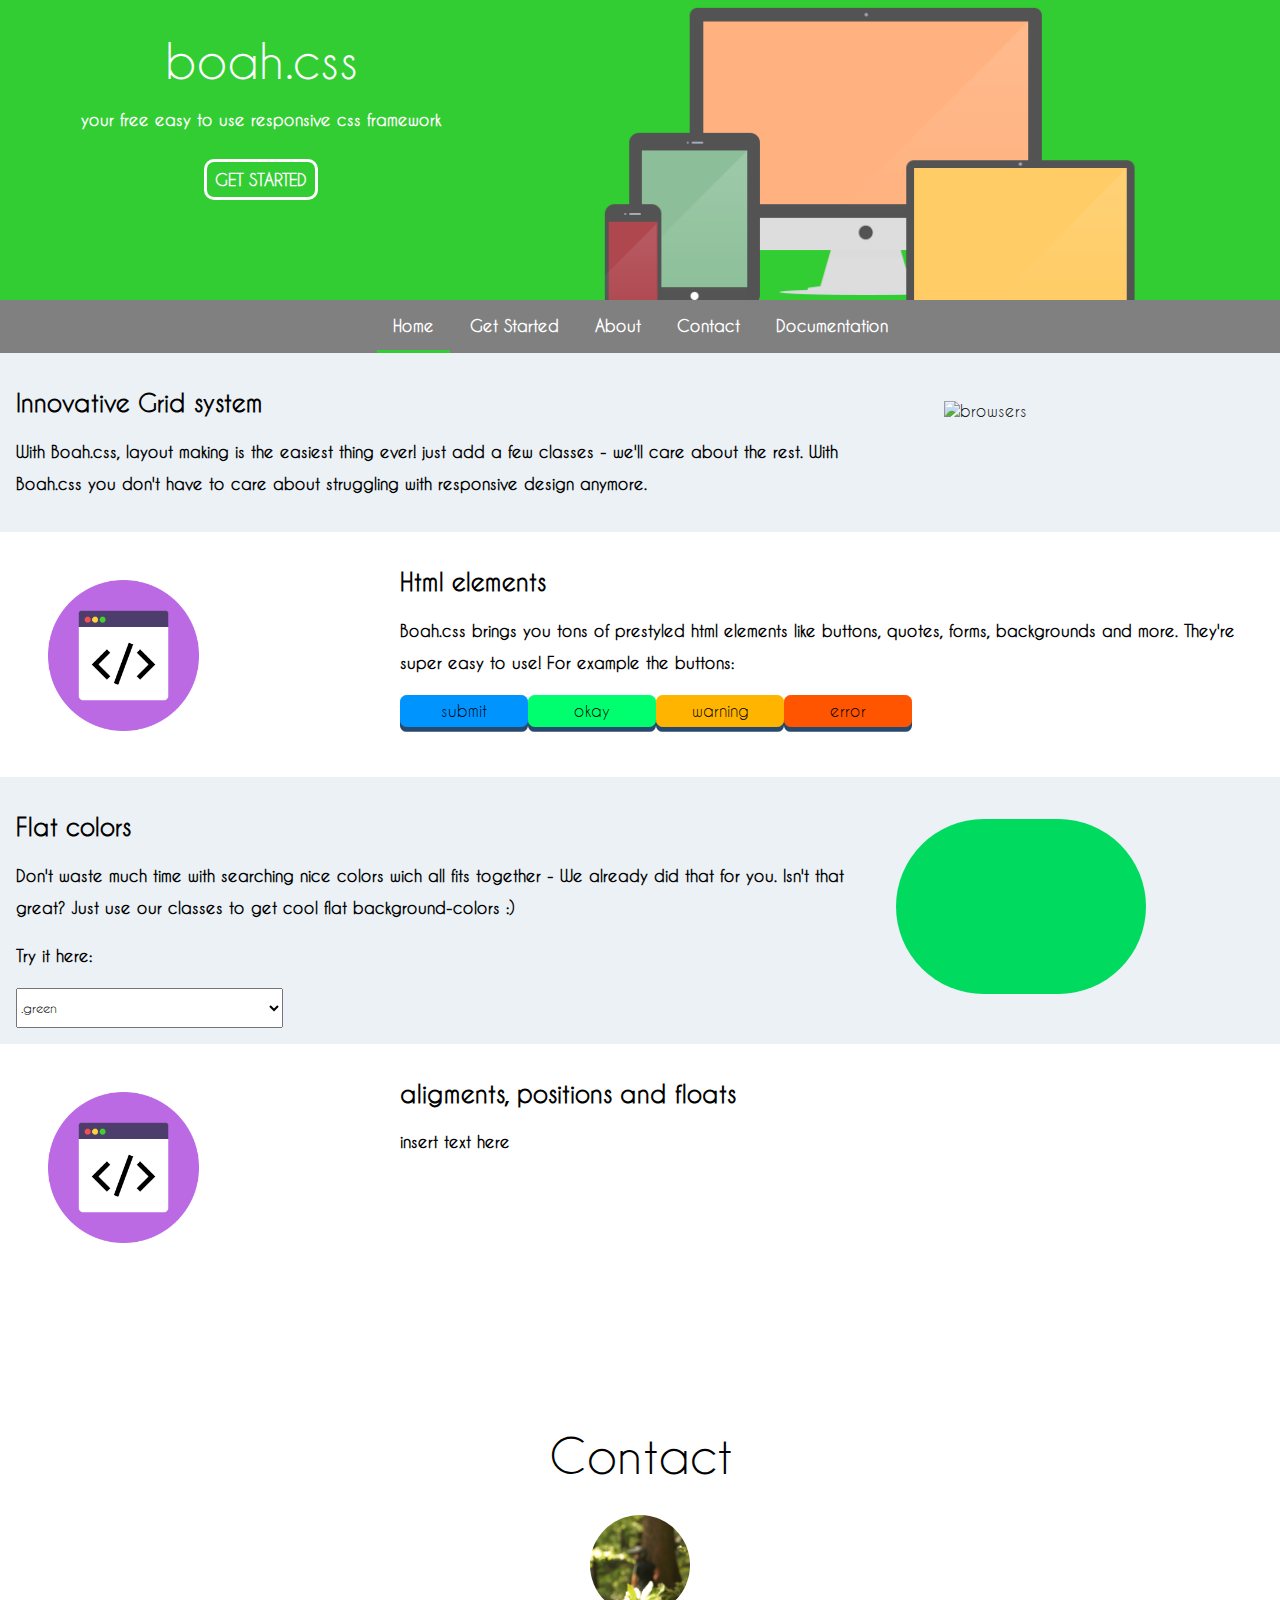
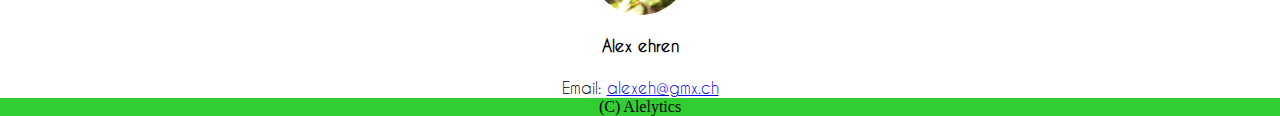
==== boahcss.github.io/index.html @ d2a32f0a "ini" ====
<!DOCTYPE html>
<html>

	<head>
		<title>BOAH.css</title>
		<link rel="stylesheet" href="stylesheet.css" type="text/css" media="screen" />
		<link rel="stylesheet" href="boah.css" type="text/css" media="screen" />
        
        <script>            
            function changeColor() {
                document.getElementById("colorPrev").className = document.getElementById("colorSelection").value;
            }
        </script>
        
	</head>

	<body>

		<header>
			<div class="pull pull-left-40 headerText">
				<h1 class="prime-font-100">boah.css</h1>
				<p class="prime-font-600">your free easy to use responsive css framework</p>
				<br>
				<a class="buttonlink" href="#usage">GET STARTED</a>
				<br>
			</div>
			<div class="pull pull-right-60 headerImage">
				<img src="devices.png" alt="screenshot alelytics" />
			</div>
		</header>

		<div id="wrapper">

			<nav id="nav">
				<ul>
					<li class="selected"><a href="#">Home</a></li>
					<li><a href="#getStarted">Get Started</a></li>
					<li><a href="#about">About</a></li>
					<li><a href="#contact">Contact</a></li>
                    <li><a href="documentation.html">Documentation</a></li>
				</ul>
			</nav>

			<main>
				
				<section id="home" class="">
                    <section class="gray-light">
                        <div class="pull pull-left-70">
                            <div class="text-left padding1">
                                <h2>Innovative Grid system</h2>
                                <p>With Boah.css, layout making is the easiest thing ever! just add a few classes - we'll care about the rest. With Boah.css you don't have to care about struggling with responsive design anymore.</p>
                            </div>
                        </div>
                        <div class="pull pull-right-30">
                            <div class="text-left">
                                <img src="grid.png" alt="browsers" />
                            </div>
                        </div>
                    </section>
                    
                    <section class="">
                        <div class="pull pull-right-70">
                            <div class="text-left padding1">
                                <h2>Html elements</h2>
                                <p>Boah.css brings you tons of prestyled html elements like buttons, quotes, forms, backgrounds and more. They're super easy to use! For example the buttons:</p>
                                <button class="submit">submit</button><button class="okay">okay</button><button class="warning">warning</button><button class="error">error</button>
                            </div>
                        </div>
                        <div class="pull pull-left-30">
                            <div class="text-left">
                                <img src="code.png" alt="browsers" />
                            </div>
                        </div>
                    </section>
                
                    <section class="gray-light">
                         <div class="pull pull-left-70">
                            <div class="text-left padding1">
                                <h2>Flat colors</h2>
                                <p>Don't waste much time with searching nice colors wich all fits together - We already did that for you. Isn't that great? Just use our classes to get cool flat background-colors :)</p><p>Try it here: </p>
                                <select style="width: 20em; height: 3em;" id="colorSelection" onchange="changeColor()">
                                  <option value="green">.green</option>
                                  <option value="green-light">.green-light</option>
                                  <option value="blue">.blue</option>
                                  <option value="blue-light">.blue-light</option>
                                  <option value="orange">.orange</option>
                                  <option value="orange-light">.orange-light</option>
                                  <option value="red">.red</option>
                                </select>
                            </div>
                        </div>
                        <div class="pull pull-right-30">
                            <div class="text-left">
                                <div class="green" id="colorPrev" style="border-radius: 100px; width: 250px; margin-right: 10%; height: 150px;  margin-top: calc(50% - 150px);"></div>
                            </div>
                        </div>
                    </section>
                    
                     <section class="">
                        <div class="pull pull-right-70">
                            <div class="text-left padding1">
                                <h2>aligments, positions and floats</h2>
                                <p>insert text here</p>
                            </div>
                        </div>
                        <div class="pull pull-left-30">
                            <div class="text-left">
                                <img src="code.png" alt="browsers" />
                            </div>
                        </div>
                    </section>
                    
                     <section class="text-center">
                         <div class="row" style="animation-name: headerAnim;
	animation-duration: 15s;
	animation-iteration-count: infinite;">
                            <br>
                            <a class="buttonlink" href="documentation.html">SHOW ALL FEAUTRES</a>
                            <br>
                             <br>
                         </div>
                    </section>
                    
				</section>

				<section id="getStarted" class="">
                    
				</section>

				<section id="documentation">
				</section>

				<section id="about">
				</section>

				<section id="contact" class="text-center pull">
                    <h1 class="prime-font-100" style="color: black;">Contact</h1>
                    <img src="pb.PNG" style="width: 100px; height: 100px; border-radius: 50px;" />
                    <p>Alex ehren</p>
                    <span>Email: <a href="mailto:alexeh@gmx.ch">alexeh@gmx.ch</a></span>
				</section>

			</main>

		</div>
		<footer><span>(C) Alelytics</span></footer>
        
	</body>

</html>
---- boahcss.github.io/stylesheet.css ----
/* Font familys */
@font-face {
	font-family: "webFontONe";
	src: url("fonts/CaviarDreams.ttf");
}

@font-face {
	font-family: "avenir";
	src: url("fonts/CaviarDreams.ttf");
}

/* Animations */
@keyframes headerAnim {
	0% {
		background-color: limegreen;
	}

	25% {
		background-color: #ff6192;
	}

	50% {
		background-color: #61a1ff;
	}

	75% {
		background-color: #00ebaf;
	}

	100% {
		background-color: limegreen;
	}
}

@keyframes headerImageAnim {
    0% {
        opacity: 0;
        bottom: -150px;
    }
    50% {
        bottom: -150px;
        opacity: 0;
    }
    100% {
        bottom: 0px;
        opacity: 1;
    }
}


/* Basic Styles */

.prime-font-100 {
	font-family: webFontOne;
	font-weight: 100;
	color: white;
}

.prime-font-600 {
	font-family: webFontOne;
	font-weight: 600;
	color: white;
}

body {
	margin: 0;
	padding: 0;
	background-color: limegreen;
	animation-name: headerAnim;
	animation-duration: 15s;
	animation-iteration-count: infinite;
}

h1 {
	color: gray;
	font-size: 3em;
}


.fixed {
    position: fixed;
}

/* Header */
header {
	max-height: 300px;
	width: 100vw;
	text-align: center;
	margin: 0;
	padding:0;
	overflow: hidden;
}

header h1 {
	position: relative;
	margin-bottom: 0;
}

.headerText {
	top: 100px;
	padding-left: 10px;
}

.headerImage img {
	position: relative;
	bottom: 0;
	right: 0;
	max-width: 600px;
	width: auto;
	height: 300px;
}

.buttonlink {
	font-family: avenir, arial;
	color: white;
	font-weight: bold;
	padding: 0.5em;
	border: 3px solid white;
	border-radius: 10px;
	transition: 0.3s;
	text-decoration: none;
}

.buttonlink:hover {
	transition: 0.3s;
	background-color: white;
	color: gray;
}

/* Nav */
nav {
	width: 100vw;
	margin: 0;
	padding: 0;
	text-align: center;
	background-color: gray;
}

nav ul {
	margin: 0;
	padding: 0;
}

nav li {
	display: inline-block;
	padding: 1em;
	margin: 0;
	transition: 0.5s;
}

nav li a {
	text-decoration: none;
	color: white;
	font-family: avenir, sans-serif;
	font-weight: 700;
}

.selected {
	color: limegreen;
	border-bottom: 3px solid limegreen;
	padding-bottom: calc(1em - 2px);
}

nav li:hover {
	background-color: limegreen;
	transition: 0.3s;
}

/* Wrapper */

#wrapper {
	width: 100vw;
	min-height: 500px;
	background-color: white;
}

div {
	text-align: center;
	box-sizing: border-box;
}

section {
    min-height: 10px;
    overflow: hidden;
}

#home .pull div {
	min-height: 175px;
}

section .pull img {
    height: 151px;
    width: auto;
    padding: 3em;
}

.orange-light {
	background-color: #ffd480;
}

.orange-dark {
	background-color: #ffb180;
}

.blue-light {
	background-color: #9ec1ff;
}

.blue-dark {
	background-color: #618eff;
}

.green {
	background-color: #68ee75;
}

.green-light {
	background-color: #a9ff9e;
}

.gray-light {
    background-color: #ebf1f5;
}

.pull {

}

.pull img {
	width: 100%;
	height: auto;
	position: relative;
	bottom: 0;
    margin-bottom: -5px;
    transition: 0.3s;
    animation-name: headerImageAnim;
    animation-duration: 2s;
}

.pull img:hover {
    transition: 5s;
    -webkit-filter: hue-rotate(360deg);
    filter: hue-rotate(360deg);
}

.pull *, section * {
	font-family: avenir, arial;
}

.pull h2, section h2 {
	font-weight: 600;
}

.pull p,section p {
	font-weight: 600;
    line-height: 2em;
}

.pull-right-70 {
	float: right;
	width: 70%;
	margin: 0;
}

.pull-left-30 {
	float: left;
	width: 30%;
	margin: 0;
}

.pull-right-60 {
	float: right;
	width: 60%;
	margin: 0;
}

.pull-left-40 {
	float: left;
	width: 40%;
	margin: 0;
}

.pull-right-30 {
	float: right;
	width: 30%;
	margin: 0;
}

.pull-left-70 {
	float: left;
	width: 70%;
	margin: 0;
}

.text-left {
	text-align: left;
}

.text-right {
	text-align: RIGHT;
}

.padding1 {
	padding: 1em;
}

section {
	width: 100%;
}

/* Footer */
footer {
	text-align: center;
}

/* Mobile */

@media screen and (max-width: 600px) {
	.pull {
        text-align: center;
		width: 100%;
	}
    .text-left {
        text-align: center;
    }
    
	body header {
		max-height: 400px;
	}

	body .headerImage img {
		bottom: -10px;
	}

	body nav li {
		display: block;
		text-align:center;
	}
	
}

.row {
    height: 60px; margin-top: 10px;
}
.row div {
    background-color: orange; height: 50px; padding-top: 5px; padding-bottom: 5px;   
}
---- boahcss.github.io/boah.css ----
/* ######################################### */
/*                                           */
/*               BOAH.CSS                    */
/*              boahcss.com                  */
/*                                           */
/* ######################################### */

/* ****************** */
/* *  GRID SYSTEM   **/
/* ****************** */

.row, 
.column, .column-custom {
    box-sizing: border-box;
    margin-top: 1em;
}

.row:before,
.row:after {
    content: " ";
    display: table;
}

.row:after {
    clear: both;
}

.column , .column-custom{
    position: relative;
    float: left;
    display: block;
}

.column + .column {
    margin-left: 1.6%;
}

.column-custom + .column-custom {
    margin-left: 1.6%;
}

.column-1 {
    width: 6.86666666667%;
}

.column-2 {
    width: 15.3333333333%;
}

.column-3 {
    width: 23.8%;
}

.column-4 {
    width: 32.2666666667%;
}

.column-5 {
    width: 40.7333333333%;
}

.column-6 {
    width: 49.2%;
}

.column-7 {
    width: 57.6666666667%;
}

.column-8 {
    width: 66.1333333333%;
}

.column-9 {
    width: 74.6%;
}

.column-10 {
    width: 83.0666666667%;
}

.column-11 {
    width: 91.5333333333%;
}

.column-12 {
    width: 100%;
    margin-left: 0;
}

@media screen and (max-width: 550px) {
    .column-1, 
    .column-2, 
    .column-3, 
    .column-4, 
    .column-5, 
    .column-6, 
    .column-7, 
    .column-8, 
    .column-9, 
    .column-10, 
    .column-11, 
    .column-12 {
        float: none;
        width: auto;
    }
    
    .mobile-column-1 {
        width: 6.86666666667%;
        float: left;
    }
    .mobile-column-2 {
        width: 15.3333333333%;
        float: left;
    }
    .mobile-column-3 {
        width: 23.8%;
        float: left;
    }
    .mobile-column-4 {
        width: 32.2666666667%;
        float: left;
    }
    .mobile-column-5 {
        width: 40.7333333333%;
        float: left;
    }
    .mobile-column-6 {
        width: 49.2%;
        float: left;
    }
    .mobile-column-7 {
        width: 57.6666666667%;
        float: left;
    }
    .mobile-column-8 {
        width: 66.1333333333%;
        float: left;
    }
    .mobile-column-9 {
        width: 74.6%;
        float: left;
    }
    .mobile-column-10 {
        width: 83.0666666667%;
        float: left;
    }
    .mobile-column-11 {
        width: 91.5333333333%;
        float: left;
    }
    .mobile-column-12 {
        width: 100%;
        margin-left: 0;
        float: left;
    }
  
    .column + .column {
        margin-left: 0;
    }
}

/* ****************** */
/**     Buttons      **/
/* ****************** */

button {
    font-size: 1em;
}

.submit {
	border: 1px solid #0094FF;
	background-color: #0094FF;
	border-radius: 0.4em;
	width: 8em;
	height: 2em;
	box-shadow: 0 0.3em #27496d;
}

.submit:hover {
	box-shadow: 0 0.2em #27496d;
}

.okay {
	border-radius: 0.4em;
	width: 8em;
	height: 2em;
	border: 1px solid #00FF6E;
	background-color: #00FF6E;
	box-shadow: 0 0.3em #27496d;
}

.okay:hover {
	box-shadow: 0 0.2em #27496d;
}

.warning {
	border-radius: 0.4em;
	width: 8em;
	height: 2em;
	box-shadow: 0 0.3em #27496d;
	border: 1px solid #FFB500;
	background-color: #FFB500;
}

.warning:hover {
	box-shadow: 0 0.2em #27496d;
}

.error {
	border-radius: 0.4em;
	width: 8em;
	height: 2em;
	box-shadow: 0 0.3em #27496d;
	border: 1px solid #FF5500;
	background-color: #FF5500;
}

.error:hover {
	box-shadow: 0 0.2em #27496d;
}

/* ****************** */
/**       Links      **/
/* ****************** */

.link-orange {
	text-decoration: none;
	color: #ef5a2a;
}

.link-orange:hover {
	transition: 0.3s;
	color: #f39d81;
	text-decoration: none;
}

.link-pink {
	color: #e250f2;
	text-decoration: none;
}

.link-pink:hover {
	transition: 0.3s;
	color: #ec9ff4;
	text-decoration: none;
}

.link-blue {
	color: #4567ed;
	text-decoration: none;
}

.link-blue:hover {
	transition: 0.3s;
	color: #91a6ed;
	text-decoration: none;
}

.link-button-orange {
	transition: 0.3s;
	padding: 5px;
	border-radius: 3px;
	background-color: #ef5a2a;
	text-decoration: none;
}

.link-button-orange:hover {
	transition: 0.3s;
	background-color: #f39d81;
	text-decoration: none;
}

.link-button-pink {
	transition: 0.3s;
	padding: 5px;
	border-radius: 3px;
	background-color: #e250f2;
	text-decoration: none;
}

.link-button-pink:hover {
	transition: 0.3s;
	background-color: #ec9ff4;
	text-decoration: none;
}

.link-button-blue {
	transition: 0.3s;
	padding: 5px;
	border-radius: 3px;
	background-color: #4567ed;
	text-decoration: none;
}

.link-button-blue:hover {
	transition: 0.3s;
	background-color: #91a6ed;
	text-decoration: none;
}


/* ****************** */
/**      Quotes      **/
/* ****************** */

.quote-pink {
	padding-top: 5px;
	padding-bottom: 5px;
	background-color: rgba(204, 51, 255, 0.3);
	border-left: 5px solid #D000FF;
	padding-left: 1em;
	padding-right: 1em;
}

.quote-red {
	padding-top: 5px;
	padding-bottom: 5px;
	background-color: rgba(255, 128, 0, 0.3);
	border-left: 5px solid #FF8000;
	padding-left: 1em;
	padding-right: 1em;
}

.quote-green {
	padding-top: 5px;
	padding-bottom: 5px;
	background-color: rgba(38, 255, 0, 0.3);
	border-left: 5px solid #1AAD00;
	padding-left: 1em;
	padding-right: 1em;
}

.quote-blue {
	padding-top: 5px;
	padding-bottom: 5px;
	background-color: rgba(0, 98, 173, 0.3);
	border-left: 5px solid #0062AD;
	padding-left: 1em;
	padding-right: 1em;
}

.quote-red:before, .quote-pink:before, .quote-green:before, .quote-blue:before {
    content: "\00ab";}
.quote-red:after, .quote-pink:after, .quote-green:after, .quote-blue:after {
    content: "\00bb";}

/* ****************** */
/**    basic css     **/
/* ****************** */

.float-left {
    float: left;
}

.float-right {
    float: right;
}

.position-static {
    position: static;
}

.position-fixed {
    position: fixed;
}

.position-absolute {
    position: absolute;
}

.text-left {
    text-align: left;
}

.text-right {
    text-align: right;
}

.text-center {
    text-align: center;
}

/* ****************** */
/**      Colors      **/
/* ****************** */

.blue {
    background-color: #0094FF;
}

.blue-light {
    background-color: #8aceff;
}

.green {
    background-color: #00db5f;
}

.green-light {
    background-color: #00FF6E;
}

.orange {
    background-color: #FFB500;
}

.orange-light {
    background-color: #ffde8f;
}

.red {
    background-color: #FF5500;
}
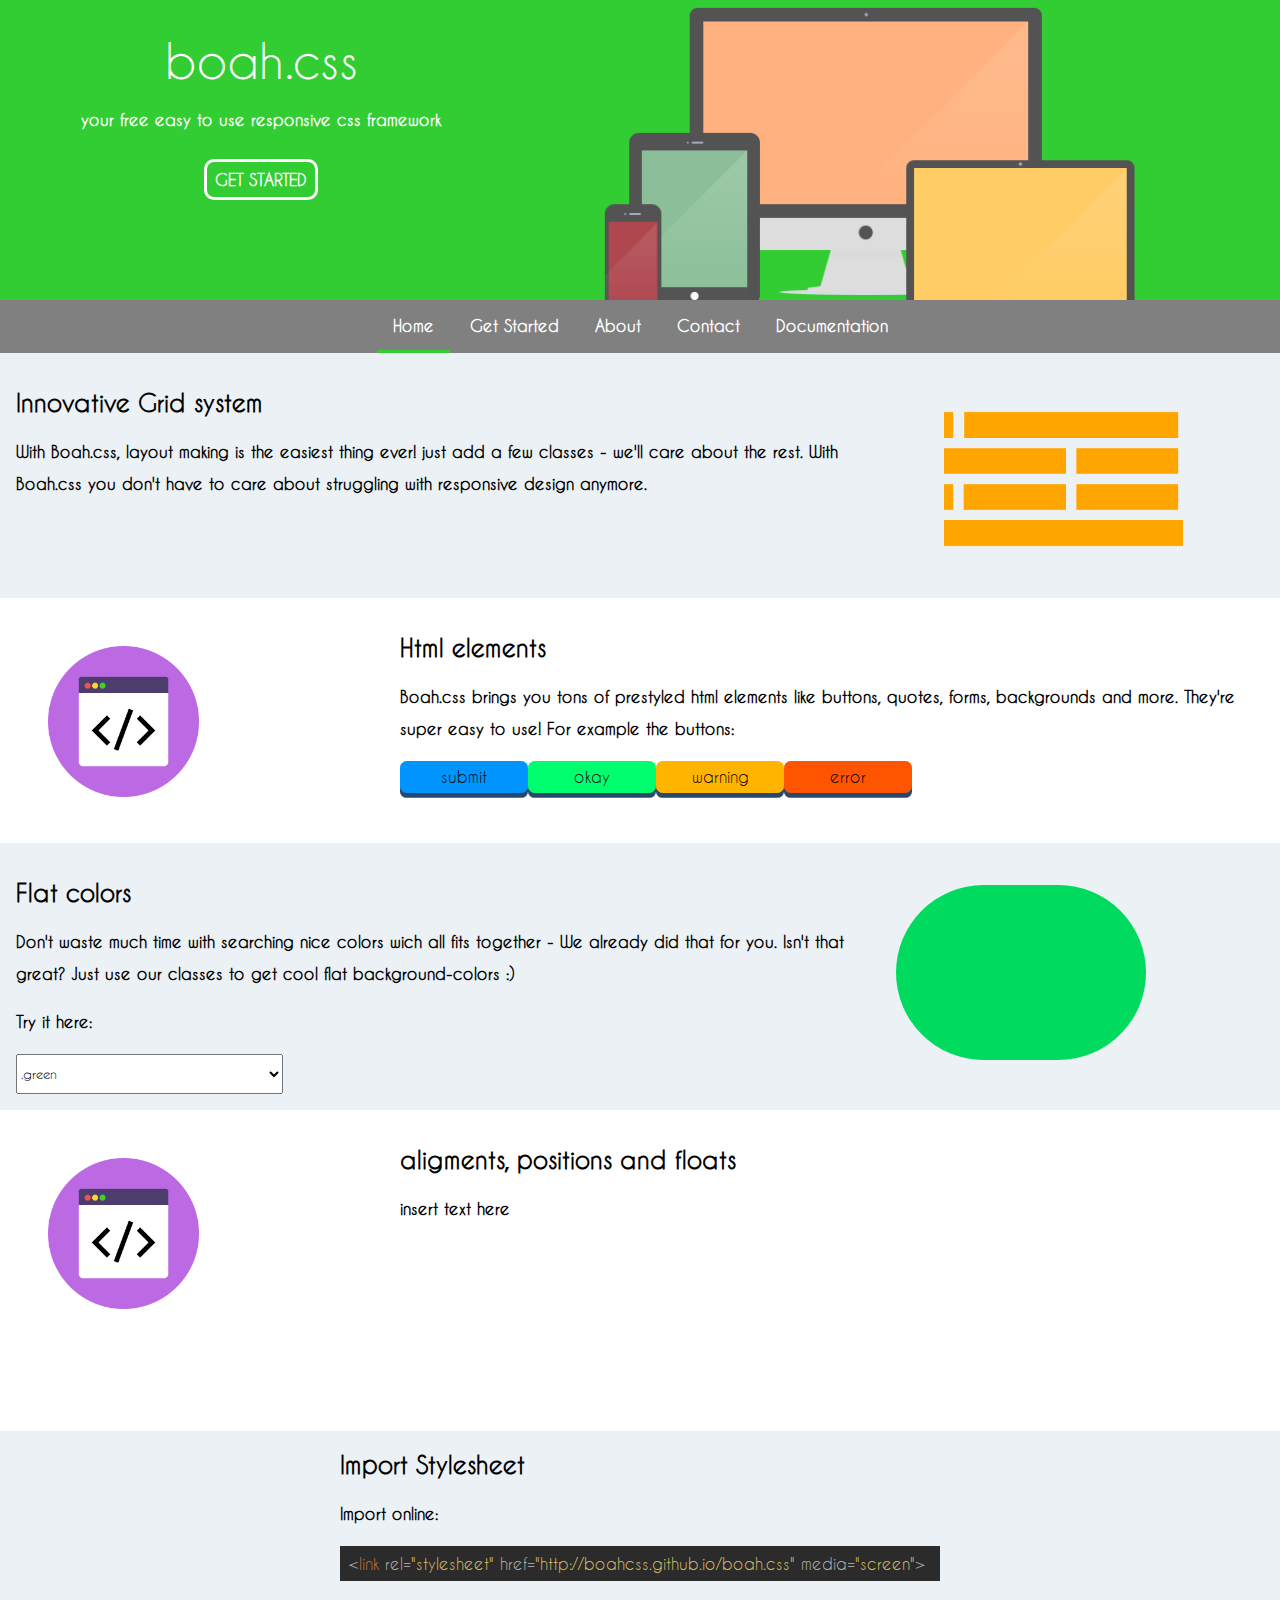
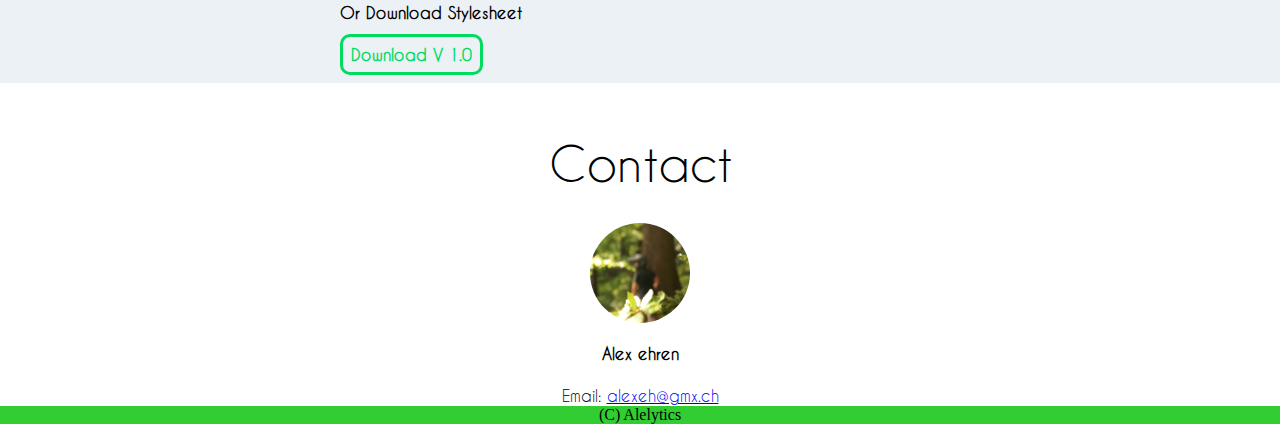
==== commit 7e85b26b: "initt" ====
--- a/boahcss.github.io/index.html
+++ b/boahcss.github.io/index.html
@@ -12,6 +12,10 @@
             }
         </script>
         
+        <link rel="stylesheet" href="highlight/styles/darkula.css">
+        <script src="highlight/highlight.pack.js"></script>
+        <script>hljs.initHighlightingOnLoad();</script>
+        
 	</head>
 
 	<body>
@@ -21,7 +25,7 @@
 				<h1 class="prime-font-100">boah.css</h1>
 				<p class="prime-font-600">your free easy to use responsive css framework</p>
 				<br>
-				<a class="buttonlink" href="#usage">GET STARTED</a>
+				<a class="buttonlink-white" href="#usage">GET STARTED</a>
 				<br>
 			</div>
 			<div class="pull pull-right-60 headerImage">
@@ -53,7 +57,7 @@
                         </div>
                         <div class="pull pull-right-30">
                             <div class="text-left">
-                                <img src="grid.png" alt="browsers" />
+                                <img src="grid.PNG" alt="browsers" />
                             </div>
                         </div>
                     </section>
@@ -115,7 +119,7 @@
 	animation-duration: 15s;
 	animation-iteration-count: infinite;">
                             <br>
-                            <a class="buttonlink" href="documentation.html">SHOW ALL FEAUTRES</a>
+                            <a class="buttonlink-white" href="documentation.html">SHOW ALL FEAUTRES</a>
                             <br>
                              <br>
                          </div>
@@ -123,9 +127,16 @@
                     
 				</section>
 
-				<section id="getStarted" class="">
-                    
-				</section>
+				<section id="getStarted" class="gray-light">
+                    <div class="startedWrapper text-left">
+                        <h2>Import Stylesheet</h2>
+                        <p>Import online:</p>
+                        <pre><code>&lt;link rel=&quot;stylesheet&quot; href=&quot;http://boahcss.github.io/boah.css&quot; media=&quot;screen&quot;&gt;</code></pre>
+                        <p>Or Download Stylesheet</p>
+                        <a href="boah.css" download="boah.css" class="buttonlink-green">Download V 1.0</a>
+                        <br><br>
+                    </div>
+                </section>
 
 				<section id="documentation">
 				</section>
--- a/boahcss.github.io/stylesheet.css
+++ b/boahcss.github.io/stylesheet.css
@@ -50,6 +50,8 @@
 
 /* Basic Styles */
 
+
+
 .prime-font-100 {
 	font-family: webFontOne;
 	font-weight: 100;
@@ -110,23 +112,6 @@
 	height: 300px;
 }
 
-.buttonlink {
-	font-family: avenir, arial;
-	color: white;
-	font-weight: bold;
-	padding: 0.5em;
-	border: 3px solid white;
-	border-radius: 10px;
-	transition: 0.3s;
-	text-decoration: none;
-}
-
-.buttonlink:hover {
-	transition: 0.3s;
-	background-color: white;
-	color: gray;
-}
-
 /* Nav */
 nav {
 	width: 100vw;
@@ -167,6 +152,11 @@
 }
 
 /* Wrapper */
+
+.startedWrapper {
+    margin: auto;
+    max-width: 600px;
+}
 
 #wrapper {
 	width: 100vw;
@@ -292,9 +282,6 @@
 	margin: 0;
 }
 
-.text-left {
-	text-align: left;
-}
 
 .text-right {
 	text-align: RIGHT;
--- a/boahcss.github.io/boah.css
+++ b/boahcss.github.io/boah.css
@@ -1,6 +1,6 @@
 /* ######################################### */
 /*                                           */
-/*               BOAH.CSS                    */
+/*               BOAH.CSS     V 1.0          */
 /*              boahcss.com                  */
 /*                                           */
 /* ######################################### */
@@ -221,6 +221,61 @@
 }
 
 /* ****************** */
+/** Links as BUttons **/
+/* ****************** */
+
+.buttonlink-white {
+	font-family: avenir, arial;
+	color: white;
+	font-weight: bold;
+	padding: 0.5em;
+	border: 3px solid white;
+	border-radius: 10px;
+	transition: 0.3s;
+	text-decoration: none;
+}
+
+.buttonlink-white:hover {
+	transition: 0.3s;
+	background-color: white;
+	color: gray;
+}
+
+.buttonlink-blue {
+	font-family: avenir, arial;
+	color: #0094FF;
+	font-weight: bold;
+	padding: 0.5em;
+	border: 3px solid #0094FF;
+	border-radius: 10px;
+	transition: 0.3s;
+	text-decoration: none;
+}
+
+.buttonlink-blue:hover {
+	transition: 0.3s;
+	background-color: #0094FF;
+	color: black;
+}
+
+.buttonlink-green {
+	font-family: avenir, arial;
+	color: #00db5f;
+	font-weight: bold;
+	padding: 0.5em;
+	border: 3px solid #00db5f;
+	border-radius: 10px;
+	transition: 0.3s;
+	text-decoration: none;
+}
+
+.buttonlink-green:hover {
+	transition: 0.3s;
+	background-color: #00db5f;
+	color: black;
+}
+
+/* ****************** */
 /**       Links      **/
 /* ****************** */
 
--- a/boahcss.github.io/highlight/styles/darkula.css
+++ b/boahcss.github.io/highlight/styles/darkula.css
@@ -0,0 +1,74 @@
+/*
+
+Darkula color scheme from the JetBrains family of IDEs
+
+*/
+
+
+.hljs {
+  display: block;
+  overflow-x: auto;
+  padding: 0.5em;
+  background: #2b2b2b;
+}
+
+.hljs {
+  color: #bababa;
+}
+
+.hljs-strong,
+.hljs-emphasis {
+  color: #a8a8a2;
+}
+
+.hljs-bullet,
+.hljs-quote,
+.hljs-link,
+.hljs-number,
+.hljs-regexp,
+.hljs-literal {
+  color: #6896ba;
+}
+
+.hljs-code,
+.hljs-selector-class {
+  color: #a6e22e;
+}
+
+.hljs-emphasis {
+  font-style: italic;
+}
+
+.hljs-keyword,
+.hljs-selector-tag,
+.hljs-section,
+.hljs-attribute,
+.hljs-name,
+.hljs-variable {
+  color: #cb7832;
+}
+
+.hljs-params {
+  color: #b9b9b9;
+}
+
+.hljs-string,
+.hljs-subst,
+.hljs-type,
+.hljs-built_in,
+.hljs-builtin-name,
+.hljs-symbol,
+.hljs-selector-id,
+.hljs-selector-attr,
+.hljs-selector-pseudo,
+.hljs-template-tag,
+.hljs-template-variable,
+.hljs-addition {
+  color: #e0c46c;
+}
+
+.hljs-comment,
+.hljs-deletion,
+.hljs-meta {
+  color: #7f7f7f;
+}
